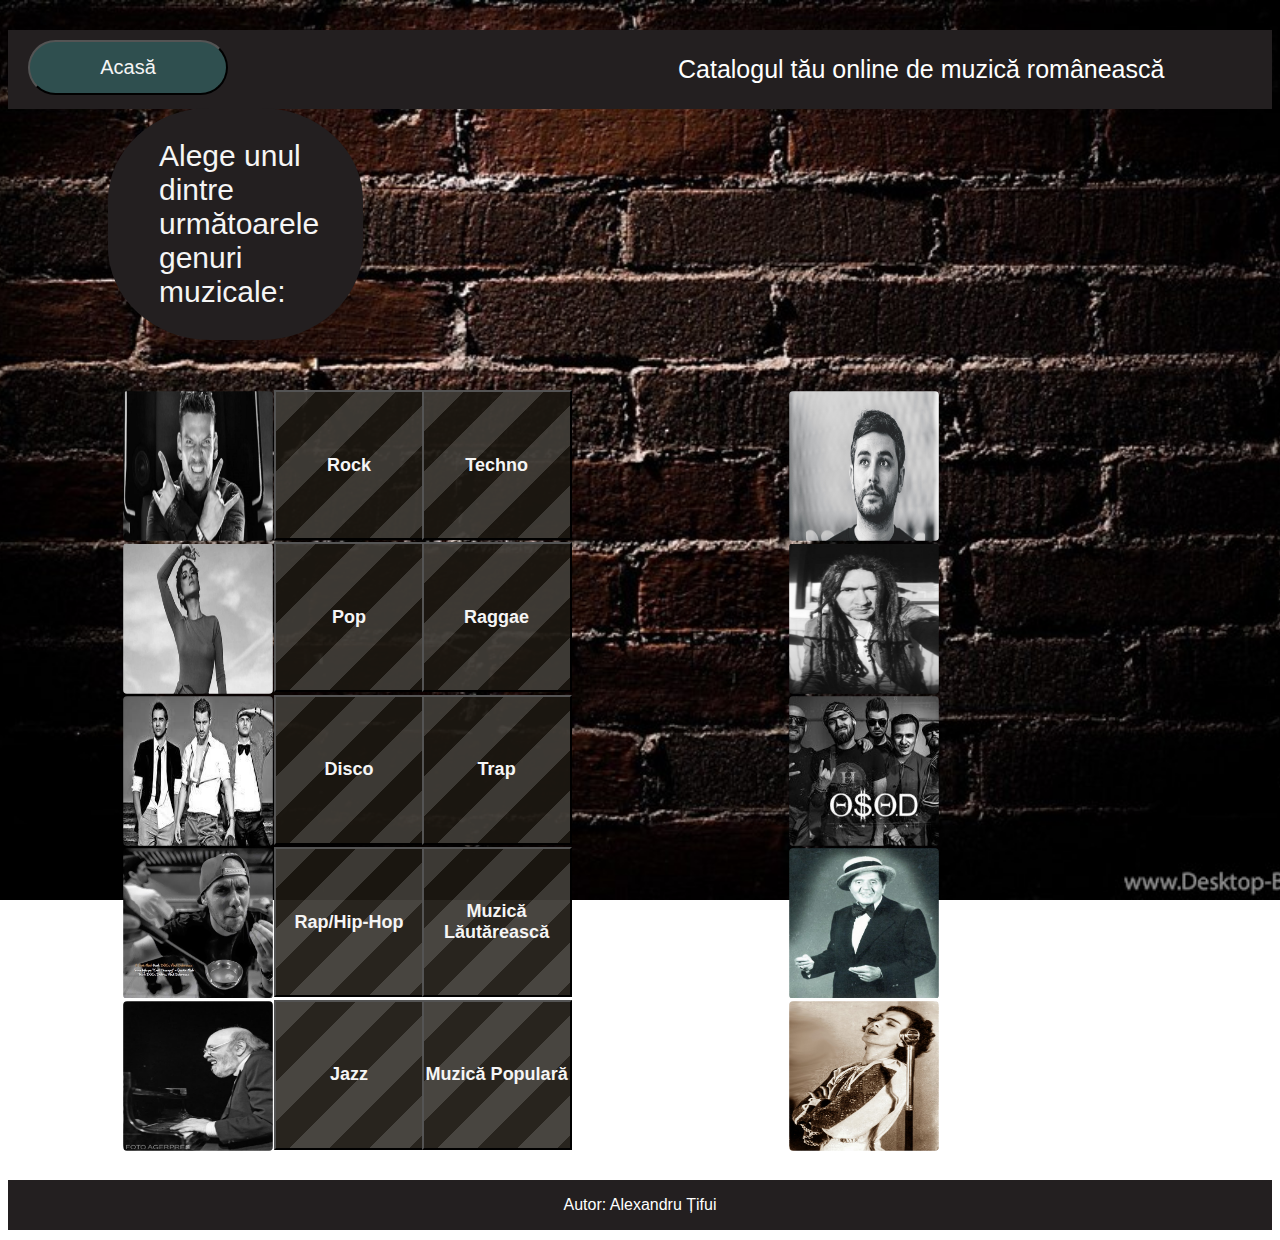
==== public/index.html @ cf0ef80f "backend server" ====
<!DOCTYPE html>
<html lang="ro">

<head>
    <meta charset="UTF-8">
    <meta name="viewport" content="width=device-width, initial-scale=1.0">
    <meta http-equiv="X-UA-Compatible" content="ie=edge">
    <link rel="stylesheet" href="style.css">
    <title>RO Music Catalog</title>
</head>

<body>
    <div class="page-container" id="page-container">
        <header class="header-and-footer">
             <button type="button" class="header_button" id="home-button">Acasă</button>
            <p class="header_text">Catalogul tău online de muzică românească</p>
        </header>
        <div class="main_container" id="main_container">
            <div class="content-subtitle" id="subtitle">
                <p class="content-subtitle-text">Alege unul dintre următoarele genuri muzicale:</p>
            </div>
            <main class="content">
                <article class="left-content">
                    <nav class="artist">
                        <button id="rock_button" class="artist-button" type="button">Rock</button>
                        <img class="artist-img" src="../images/tudor-chirila-ConvertImage.jpg" alt="Tudor Chirilă">
                    </nav>
                    <nav class="artist">
                        <button id="pop_button" class="artist-button" type="button">Pop</button>
                        <img class="artist-img" src="../images/INNA-ConvertImage.jpg" alt="INNA">
                    </nav>
                    <nav class=" artist ">
                        <button id="disco_button" class="artist-button " type="button ">Disco</button>
                        <img class="artist-img " src="../images/akcent-ConvertImage.jpg " alt="Akcent">
                    </nav>
                    <nav class="artist ">
                        <button id="rap_button" class="artist-button " type="button ">Rap/Hip-Hop</button>
                        <img class="artist-img " src="../images/deliric.jpg " alt="Deliric">
                    </nav>
                    <nav class="artist ">
                        <button id="jazz_button" class="artist-button " type="button ">Jazz</button>
                        <img class="artist-img " src="../images/johnny_raducanu.jpg " alt="Johnny Răducanu">
                    </nav>
                </article>
                <article class="content-right">
                    <nav class="artist ">
                        <img class="artist-img " src="../images/NU_ZAU.jpg " alt="Nu Zău">
                        <button id="techno_button" class="artist-button " type="button ">Techno</button>
                    </nav>
                    <nav class="artist ">
                        <img class="artist-img " src="../images/el_negro-ConvertImage.jpg " alt="El negro">
                        <button id="raggae_button" class="artist-button " type="button ">Raggae</button>
                    </nav>
                    <nav class="artist ">
                        <img class="artist-img " src="../images/SB.jpg " alt="Șatra Bentz">
                        <button id="trap_button" class="artist-button " type="button ">Trap</button>
                    </nav>
                    <nav class="artist ">
                        <img class="artist-img " src="../images/Gica-Petrescu-alb-negru.jpg " alt="Gică Petrescu">
                        <button id="lautareasca_button" class="artist-button " type="button ">Muzică Lăutărească</button>
                    </nav>
                    <nav class="artist ">
                        <img class="artist-img " src="../images/Maria_Tănase.jpg " alt="Maria Tănase">
                        <button id="populara_button" class="artist-button " type="button ">Muzică Populară</button>
                    </nav>
                </article>
            </main>
        
            <aside>
                <nav class="music_types_container" id="rock" class="rock_artists"></nav>
                <nav class="music_types_container" id="pop" class="pop_artists"></nav>
                <nav class="music_types_container" id="disco" class="disco_artists"></nav>
                <nav class="music_types_container" id="rap" class="rap_artists"></nav>
                <nav class="music_types_container" id="jazz" class="jazz_artists"></nav>
                <nav class="music_types_container" id="techno" class="techno_artists"></nav>
                <nav class="music_types_container" id="raggae" class="raggae_artists"></nav>
                <nav class="music_types_container" id="trap" class="trap_artists"></nav>
                <nav class="music_types_container" id="lautareasca" class="lautareasca_artists"></nav>
                <nav class="music_types_container" id="populara" class="populara_artists"></nav>
            </aside>
        </div>
        <footer class="header-and-footer ">
            <p>Autor: Alexandru Țifui</p>
        </footer>
    </div>
    <script type="text/javascript" src="script.js "></script>
    <script type="text/javascript" src="addmenu.js"></script>
    <script type="text/javascript" src="addalbummenu.js"></script>
    <script type="text/javascript" src="addsinglemenu.js"></script>
    <script type="text/javascript" src="appendDOM.js"></script>
    <script type="text/javascript" src="edit.js"></script>
    <script type="text/javascript" src="updatemain.js"></script>
</body>

</html>
---- public/style.css ----
/* change colours */

body {
    background: url("../images/background.jpg");
    background-repeat: no-repeat;
    background-attachment: fixed;
    background-position: center center;
    background-size: cover;
    padding-top: 60px;
    padding-bottom: 40px;
}

.page-container {
    position: relative;
    min-height: 100vh;
}

.header-and-footer {
    background-color: #231F20;
    color: white;
    font-family: 'Lucida Sans', 'Lucida Sans Regular', 'Lucida Grande', 'Lucida Sans Unicode', Geneva, Verdana, sans-serif;
    font-size: 1rem;
    display: flex;
    width: 100%;
    position: absolute;
    padding: 0;
}

.header_button {
    cursor: pointer;
	background-color: darkslategray;
	color: whitesmoke;
	border-radius: 5rem;
	width: 200px;
	font-size: 20px;
	height: 55px;
	margin-top: 10px;
	margin-left: 20px;
	margin-right: 450px;
}

header {
    top: 0px;
    margin-top: -3%;
}

.header_text {
    font-size: 25px;
}

footer {
    justify-content: center;
    bottom: 0px;
    margin-bottom: -3%;
}

.content {
    line-height: 200px;
    display: flex;
    justify-content: center;
    flex-wrap: wrap;
    align-items: center;
}

.artist {
    margin: 0px;
    margin-left: 83%;
    margin-right: 200px;
    margin-bottom: 20px;
    padding: 0px;
    display: flex;
    flex-direction: row-reverse;
    align-content: center;
}

.artist-img {
    width: 250px;
    height: 250px;
    padding: 0px;
    flex-shrink: 0;
}

.artist-button {
    cursor: pointer;
    height: 250px;
    width: 250px;
    background-color: #1b1711f1;
    color: whitesmoke;
    font-size: large;
    font-weight: bolder;
    background-image: linear-gradient(135deg, rgba(255, 255, 255, .15) 25%, transparent 25%, transparent 50%, rgba(255, 255, 255, .15) 50%, rgba(255, 255, 255, .15) 75%, transparent 75%, transparent);
    background-size: 5rem 5rem;
    margin-right: 72%;
    padding: 0px;
    flex-shrink: 0;
}

.artist-img {
    padding: 0.4%;
    border-radius: 5px 5px 5px 5px;
}

.content-subtitle {
    font-family: -apple-system, BlinkMacSystemFont, 'Segoe UI', Roboto, Oxygen, Ubuntu, Cantarell, 'Open Sans', 'Helvetica Neue', sans-serif;
    color: whitesmoke;
    position: relative;
    background-color: #231F20;
    font-size: 30px;
    width: 20%;
    padding: 1px;
    margin-bottom: 20px;
    margin-left: 100px;
    border-radius: 40%;
    margin-bottom: 50px;
}

.content-subtitle-text {
    margin-left: 50px;
}

.content-message {
    font-family: -apple-system, BlinkMacSystemFont, 'Segoe UI', Roboto, Oxygen, Ubuntu, Cantarell, 'Open Sans', 'Helvetica Neue', sans-serif;
    color: whitesmoke;
    position: relative;
    background-color: #231F20;
    font-size: 30px;
    width: max-content;
    padding: 1px;
    margin-bottom: 20px;
    margin-left: -100px;
    border-radius: 40%;
    margin-bottom: 50px;
    padding: 10px;
    height: auto;
    line-height: 100px;
}

.message {
    margin-left: 0px;
}

.main_container {
    padding-top: 2.5rem;
    padding-bottom: 2.5rem;
}

.formation_name {
    display: block;
    width: 520px;
    height: 45px;
    color: whitesmoke;
    font-size: 20px;
    background: darkslategray;
    text-align: center;
    text-justify: unset;
    line-height: 45px;
}

.formation_image {
    width: 320px;
    height: 180px;
}

.subtitle_text {
    color: white;
}

.artist_details {
    background-color: #231F20;
    width: 1000px;
    height: max-content;
}

.formation_name_details {
    display: block;
    width: 1000px;
    height: 60px;
    color: whitesmoke;
    font-size: 20px;
    background: darkslategray;
    text-align: center;
    text-justify: unset;
    line-height: 60px;
    margin: 0;
}

.formation_image_details {
    width: 640px;
    height: 360px;
}

.button {
    cursor: pointer;
    background-color: #231F20;
    color: whitesmoke;
    border-radius: 5rem;
}

.add_band_button-container {
    cursor: pointer;
    margin-left: 500px;
}

.add_band_button-container :first-child {
    cursor: pointer;
    height: 50px;
    width: 250px;
    font-size: 25px;
}

.big_container_formation {
    display: flex;
}

.container_formation {
    display: flex;
    flex-direction: column;
}

.container_formation .button {
    cursor: pointer;
    border-radius: 0px;
    height: 60px;
    width: 200px;
}

.music_types_container {
    display: flex;
    justify-content: space-around;
    flex-wrap: wrap;
}

.artist-box {
    padding-bottom: 50px;
}

.details-photo-and-info {
    display: flex;
    line-height: 10px;
    background-color: #231F20;
    font-size: 20px;
}

.details_text {
    color: whitesmoke;
    line-height: 1;
    margin-left: 20px;
}

.info_text {
    margin-top: 70px;
}

.album {
    margin-top: 50px;
}

.single {
    margin-top: 50px;
}

.album_container {
    line-height: 1;
    border: solid;
    border-radius: 10px;
    margin-top: 50px;
    width: max-content;
    height: max-content;
    margin-bottom: 50px;
    padding-left: 2%;
    padding-right: 2%;
}

.single_container {
    line-height: 1;
    border: solid;
    border-radius: 10px;
    margin-top: 50px;
    width: max-content;
    height: max-content;
    margin-bottom: 50px;
    padding-left: 2%;
    padding-right: 2%;
}

.album_name {
    font-weight: bold;
    font-size: 30px;
    font-family: monospace;
}

.back_button {
    cursor: pointer;
    background: darkslategray;
    color: white;
    border: solid;
    border-radius: 10px;
    width: 360px;
    height: 50px;
    margin-top: 15px;
}

.discography {
    display: flex;
    color: whitesmoke;
    justify-content: space-around;
}

.add_menu {
    background-color: #231F20;
    width: 700px;
    height: max-content;
    line-height: 80px;
    border: solid white;
}

.add_form {
    margin-left: 20px;
}

.add_menu_button {
    cursor: pointer;
	background-color: #231F20;
	color: whitesmoke;
	width: 100px;
	height: 50px;
	margin-left: 100px;
}

.edit_menu_button {
    cursor: pointer;
	background-color: #231F20;
	color: whitesmoke;
	width: 110px;
	height: 50px;
	margin-left: 50px;
	padding: 0px;
}

.add_album_button {
    cursor: pointer;
    background-color: #231F20;
	color: whitesmoke;
	width: 100px;
	height: 50px;
	margin-left: 165px;
}

@media (max-width: 1280px) {
    .artist-img {
        width: 150px;
        height: 150px;
    }
    
    .artist-button {
        height: 150px;
        width: 150px;
    }

    .artist {
        margin: 0px;
        margin-left: 0px;
        margin-right: 0px;
    }
}

@media (max-width: 768px) {}
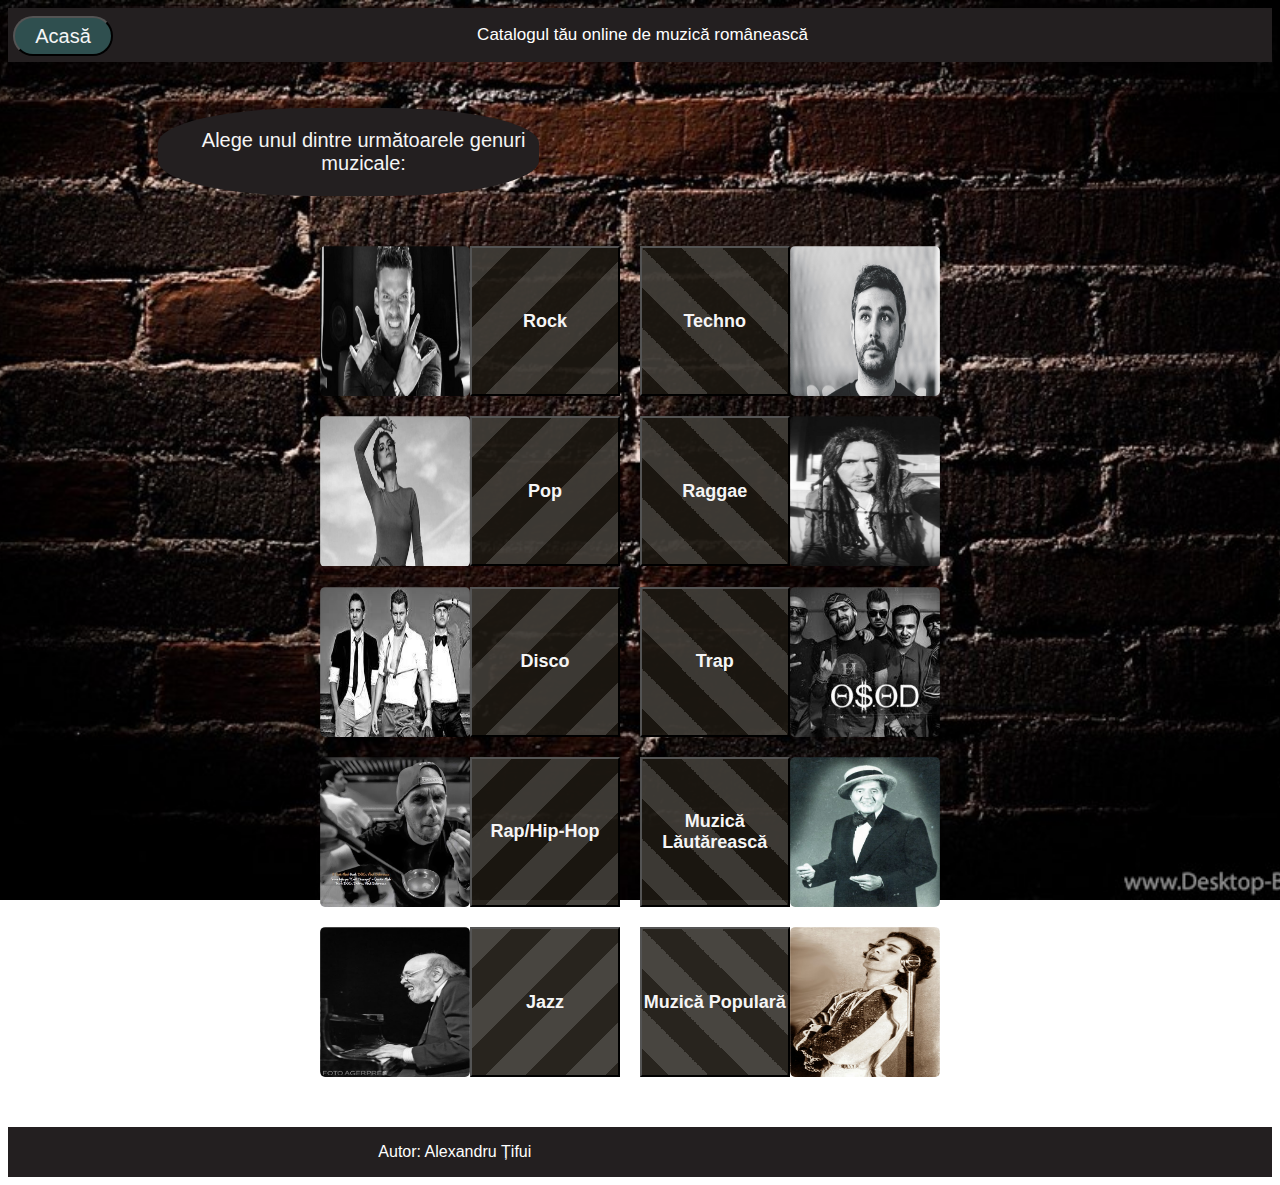
==== commit 7e633733: "resp" ====
--- a/public/index.html
+++ b/public/index.html
@@ -6,14 +6,17 @@
     <meta name="viewport" content="width=device-width, initial-scale=1.0">
     <meta http-equiv="X-UA-Compatible" content="ie=edge">
     <link rel="stylesheet" href="style.css">
+    <link rel="stylesheet" href="tablet_style.css">
+    <link rel="stylesheet" href="phone_style.css">
     <title>RO Music Catalog</title>
 </head>
 
 <body>
     <div class="page-container" id="page-container">
         <header class="header-and-footer">
-             <button type="button" class="header_button" id="home-button">Acasă</button>
+            <button type="button" class="header_button" id="home-button">Acasă</button>
             <p class="header_text">Catalogul tău online de muzică românească</p>
+            <button type="button" class="hidden_button"></button>
         </header>
         <div class="main_container" id="main_container">
             <div class="content-subtitle" id="subtitle">
@@ -42,7 +45,7 @@
                         <img class="artist-img " src="../images/johnny_raducanu.jpg " alt="Johnny Răducanu">
                     </nav>
                 </article>
-                <article class="content-right">
+                <article class="right-content">
                     <nav class="artist ">
                         <img class="artist-img " src="../images/NU_ZAU.jpg " alt="Nu Zău">
                         <button id="techno_button" class="artist-button " type="button ">Techno</button>
@@ -80,16 +83,17 @@
             </aside>
         </div>
         <footer class="header-and-footer ">
-            <p>Autor: Alexandru Țifui</p>
+            <p class="response">Autor: Alexandru Țifui</p>
+            <p class="response", id="response"></p>
         </footer>
     </div>
     <script type="text/javascript" src="script.js "></script>
-    <script type="text/javascript" src="addmenu.js"></script>
-    <script type="text/javascript" src="addalbummenu.js"></script>
-    <script type="text/javascript" src="addsinglemenu.js"></script>
-    <script type="text/javascript" src="appendDOM.js"></script>
+    <script type="text/javascript" src="add_menu.js"></script>
+    <script type="text/javascript" src="add_album_menu.js"></script>
+    <script type="text/javascript" src="add_single_menu.js"></script>
+    <script type="text/javascript" src="append_DOM.js"></script>
     <script type="text/javascript" src="edit.js"></script>
-    <script type="text/javascript" src="updatemain.js"></script>
+    <script type="text/javascript" src="update_main.js"></script>
 </body>
 
 </html>--- a/public/style.css
+++ b/public/style.css
@@ -1,5 +1,3 @@
-/* change colours */
-
 body {
     background: url("../images/background.jpg");
     background-repeat: no-repeat;
@@ -16,14 +14,14 @@
 }
 
 .header-and-footer {
-    background-color: #231F20;
-    color: white;
-    font-family: 'Lucida Sans', 'Lucida Sans Regular', 'Lucida Grande', 'Lucida Sans Unicode', Geneva, Verdana, sans-serif;
-    font-size: 1rem;
-    display: flex;
-    width: 100%;
-    position: absolute;
-    padding: 0;
+	background-color: #231F20;
+	color: white;
+	font-family: 'Lucida Sans', 'Lucida Sans Regular', 'Lucida Grande', 'Lucida Sans Unicode', Geneva, Verdana, sans-serif;
+	font-size: 1rem;
+	display: flex;
+	width: 100%;
+	position: absolute;
+	padding: 0;
 }
 
 .header_button {
@@ -33,23 +31,37 @@
 	border-radius: 5rem;
 	width: 200px;
 	font-size: 20px;
+    height: 55px;
+    margin-top: 10px;
+    margin-left: 20px;
+}
+
+.hidden_button {
+	background-color: #231F20;
+	color: #231F20;
+	border: #231F20;
+	width: 200px;
+	font-size: 20px;
 	height: 55px;
-	margin-top: 10px;
-	margin-left: 20px;
-	margin-right: 450px;
 }
 
 header {
+    justify-content: space-between;
     top: 0px;
     margin-top: -3%;
 }
 
+.response {
+    text-align: center;
+}
+
 .header_text {
     font-size: 25px;
+    text-align: center;
 }
 
 footer {
-    justify-content: center;
+    justify-content: space-evenly;
     bottom: 0px;
     margin-bottom: -3%;
 }
@@ -88,11 +100,18 @@
     color: whitesmoke;
     font-size: large;
     font-weight: bolder;
-    background-image: linear-gradient(135deg, rgba(255, 255, 255, .15) 25%, transparent 25%, transparent 50%, rgba(255, 255, 255, .15) 50%, rgba(255, 255, 255, .15) 75%, transparent 75%, transparent);
     background-size: 5rem 5rem;
-    margin-right: 72%;
     padding: 0px;
     flex-shrink: 0;
+    margin: 0px;
+}
+
+.left-content .artist-button {
+    background-image: linear-gradient(135deg, rgba(255, 255, 255, .15) 25%, transparent 25%, transparent 50%, rgba(255, 255, 255, .15) 50%, rgba(255, 255, 255, .15) 75%, transparent 75%);
+}
+
+.right-content .artist-button {
+    background-image: linear-gradient(225deg, rgba(255, 255, 255, .15) 25%, transparent 25%, transparent 50%, rgba(255, 255, 255, .15) 50%, rgba(255, 255, 255, .15) 75%, transparent 75%);
 }
 
 .artist-img {
@@ -115,7 +134,7 @@
 }
 
 .content-subtitle-text {
-    margin-left: 50px;
+    text-align: center;
 }
 
 .content-message {
@@ -344,24 +363,4 @@
 	width: 100px;
 	height: 50px;
 	margin-left: 165px;
-}
-
-@media (max-width: 1280px) {
-    .artist-img {
-        width: 150px;
-        height: 150px;
-    }
-    
-    .artist-button {
-        height: 150px;
-        width: 150px;
-    }
-
-    .artist {
-        margin: 0px;
-        margin-left: 0px;
-        margin-right: 0px;
-    }
-}
-
-@media (max-width: 768px) {}+}--- a/public/tablet_style.css
+++ b/public/tablet_style.css
@@ -0,0 +1,124 @@
+@media (max-width: 1280px) {
+    .artist-img {
+        width: 150px;
+        height: 150px;
+    }
+    
+    .artist-button {
+        height: 150px;
+        width: 150px;
+    }
+
+    .artist {
+        margin: 0px;
+        margin-left: 0px;
+        margin-right: 0px;
+    }
+    
+    header {
+        margin-top: -60px;
+    }
+    
+    footer {
+        margin-bottom: -40px;
+    }
+    
+    .header_text {
+        font-size: 17px;
+    }
+    
+    .header_button {
+        width: 100px;
+        height: 40px;
+        margin-top: 8px;
+        margin-left: 5px;
+    }
+    
+    .hidden_button {
+        width: 100px;
+        height: 40px;
+    }
+    
+    .content-subtitle {
+        font-size: 20px;
+        width: 30%;
+        padding: 1px;
+        margin-bottom: 20px;
+        margin-left: 150px;
+        border-radius: 40%;
+        margin-bottom: 50px;
+    }
+    
+    .content-subtitle-text {
+        margin-left: 30px;
+    }
+    
+    .artist {
+        margin-left: 83%;
+        margin-right: 20px;
+        margin-bottom: 20px;
+    }
+    
+    .content-message {
+        font-size: 17px;
+        padding-top: 0px;
+        padding-bottom: 0px;
+    }
+    
+    .add_band_button-container {
+        margin-left: 100px;
+        margin-right: -95px;
+    }
+
+    .add_band_button-container :first-child {
+        width: 150px;
+        font-size: 17px;
+    }
+    
+    .artist_details {
+        width: 700px;
+    }
+
+    .formation_name_details {
+        display: block;
+        width: 700px;
+        height: 50px;
+        line-height: 50px;
+    }
+
+    .formation_image_details {
+        width: 368px;
+        height: 207px;
+    }
+    
+    .back_button {
+        width: 332px;
+        margin-top: 10px;
+    }
+    
+    .details-photo-and-info {
+        font-size: 17px;
+    }
+
+    .details_text {
+        color: whitesmoke;
+        line-height: 1;
+        margin-left: 20px;
+    }
+
+    .info_text {
+        margin-top: 35px;
+    }
+    
+    .album_name {
+        font-size: 25px;
+    }
+    
+    .album {
+        font-size: 15px;
+    }
+    
+    .single {
+        font-size: 15px;
+    }
+}--- a/public/phone_style.css
+++ b/public/phone_style.css
@@ -0,0 +1,117 @@
+@media (max-width: 768px) {
+    header {
+        margin-top: -60px;
+    }
+    
+    footer {
+        margin-bottom: -40px;
+        font-size: 10px;
+    }
+    
+    .response {
+        font-size: 12px;
+    }
+    
+    .header_text {
+        font-size: 15px;
+    }
+    
+    .header_button {
+        font-size: 20px;
+        width: 100px;
+        height: 40px;
+        margin-top: 11px;
+        margin-left: 2px;
+    }
+    
+    .hidden_button {
+        width: 0px;
+    }
+    
+    .content-subtitle {
+        font-size: 17px;
+        width: 80%;
+        margin-left: 20px;
+        margin-bottom: 50px;
+    }
+    
+    .content-subtitle-text {
+        margin-left: 5px;
+    }
+    
+    .right-content .artist-button {
+        background-image: linear-gradient(135deg, rgba(255, 255, 255, .15) 25%, transparent 25%, transparent 50%, rgba(255, 255, 255, .15) 50%, rgba(255, 255, 255, .15) 75%, transparent 75%);
+    }
+    
+    .left-content .artist{
+        flex-direction: row;
+        margin-left: 0px;
+    }
+    
+    .content-message {
+        text-align: center;
+        line-height: 50px; 
+        font-size: 15px;
+        padding-top: 10px;
+        padding-bottom: 10px;
+        margin-left: 4px;
+    }
+    
+    .add_band_button-container {
+        margin-left: 0px;
+        margin-right: 0px;
+        margin-top: -80px;
+    }
+
+    .add_band_button-container :first-child {
+        width: 150px;
+        font-size: 17px;
+    }
+    
+    .artist_details {
+        width: 700px;
+    }
+
+    .formation_name_details {
+        display: block;
+        width: 700px;
+        height: 50px;
+        line-height: 50px;
+    }
+
+    .formation_image_details {
+        width: 368px;
+        height: 207px;
+    }
+    
+    .back_button {
+        width: 332px;
+        margin-top: 10px;
+    }
+    
+    .details-photo-and-info {
+        font-size: 17px;
+    }
+
+    .details_text {
+        color: whitesmoke;
+        line-height: 1;
+        margin-left: 20px;
+    }
+
+    .info_text {
+        margin-top: 35px;
+    }
+    
+    .album_name {
+        font-size: 25px;
+    }
+    
+    .album {
+        font-size: 15px;
+    }
+    
+    .single {
+        font-size: 15px;
+    }
+}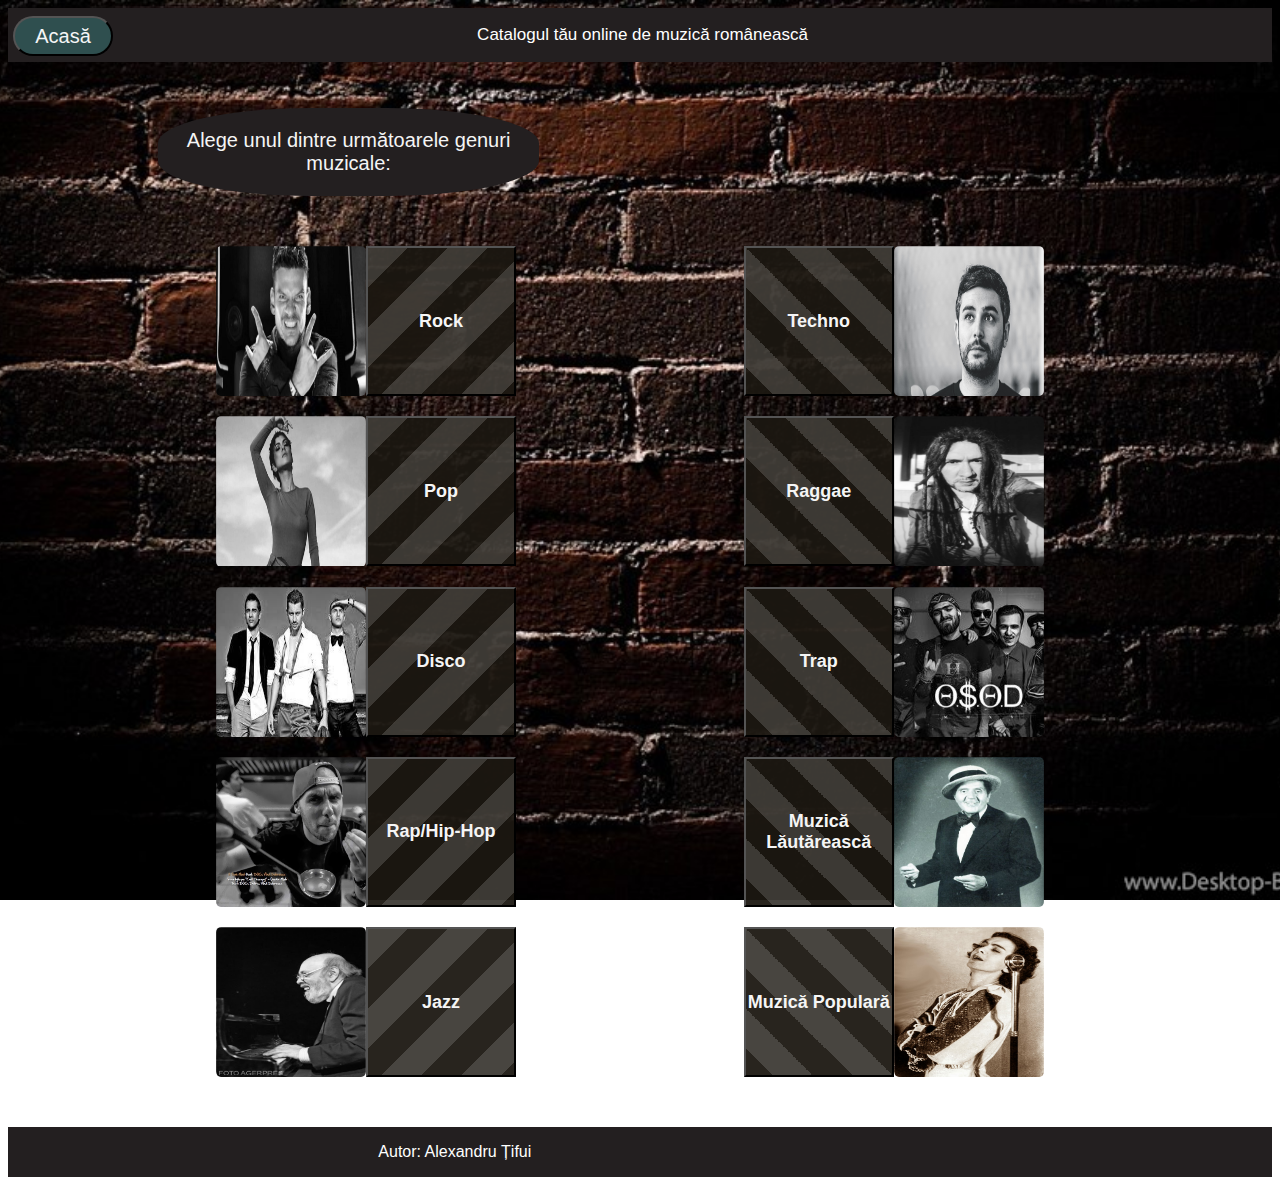
==== commit d8ef35fa: "final" ====
--- a/public/index.html
+++ b/public/index.html
@@ -13,73 +13,73 @@
 
 <body>
     <div class="page-container" id="page-container">
-        <header class="header-and-footer">
+        <nav class="header-and-footer">
             <button type="button" class="header_button" id="home-button">Acasă</button>
             <p class="header_text">Catalogul tău online de muzică românească</p>
             <button type="button" class="hidden_button"></button>
-        </header>
+        </nav>
         <div class="main_container" id="main_container">
             <div class="content-subtitle" id="subtitle">
                 <p class="content-subtitle-text">Alege unul dintre următoarele genuri muzicale:</p>
             </div>
             <main class="content">
                 <article class="left-content">
-                    <nav class="artist">
+                    <div class="artist">
                         <button id="rock_button" class="artist-button" type="button">Rock</button>
                         <img class="artist-img" src="../images/tudor-chirila-ConvertImage.jpg" alt="Tudor Chirilă">
-                    </nav>
-                    <nav class="artist">
+                    </div>
+                    <div class="artist">
                         <button id="pop_button" class="artist-button" type="button">Pop</button>
                         <img class="artist-img" src="../images/INNA-ConvertImage.jpg" alt="INNA">
-                    </nav>
-                    <nav class=" artist ">
+                    </div>
+                    <div class=" artist ">
                         <button id="disco_button" class="artist-button " type="button ">Disco</button>
                         <img class="artist-img " src="../images/akcent-ConvertImage.jpg " alt="Akcent">
-                    </nav>
-                    <nav class="artist ">
+                    </div>
+                    <div class="artist ">
                         <button id="rap_button" class="artist-button " type="button ">Rap/Hip-Hop</button>
                         <img class="artist-img " src="../images/deliric.jpg " alt="Deliric">
-                    </nav>
-                    <nav class="artist ">
+                    </div>
+                    <div class="artist ">
                         <button id="jazz_button" class="artist-button " type="button ">Jazz</button>
                         <img class="artist-img " src="../images/johnny_raducanu.jpg " alt="Johnny Răducanu">
-                    </nav>
+                    </div>
                 </article>
                 <article class="right-content">
-                    <nav class="artist ">
+                    <div class="artist ">
                         <img class="artist-img " src="../images/NU_ZAU.jpg " alt="Nu Zău">
                         <button id="techno_button" class="artist-button " type="button ">Techno</button>
-                    </nav>
-                    <nav class="artist ">
+                    </div>
+                    <div class="artist ">
                         <img class="artist-img " src="../images/el_negro-ConvertImage.jpg " alt="El negro">
                         <button id="raggae_button" class="artist-button " type="button ">Raggae</button>
-                    </nav>
-                    <nav class="artist ">
+                    </div>
+                    <div class="artist ">
                         <img class="artist-img " src="../images/SB.jpg " alt="Șatra Bentz">
                         <button id="trap_button" class="artist-button " type="button ">Trap</button>
-                    </nav>
-                    <nav class="artist ">
+                    </div>
+                    <div class="artist ">
                         <img class="artist-img " src="../images/Gica-Petrescu-alb-negru.jpg " alt="Gică Petrescu">
                         <button id="lautareasca_button" class="artist-button " type="button ">Muzică Lăutărească</button>
-                    </nav>
-                    <nav class="artist ">
+                    </div>
+                    <div class="artist ">
                         <img class="artist-img " src="../images/Maria_Tănase.jpg " alt="Maria Tănase">
                         <button id="populara_button" class="artist-button " type="button ">Muzică Populară</button>
-                    </nav>
+                    </div>
                 </article>
             </main>
         
             <aside>
-                <nav class="music_types_container" id="rock" class="rock_artists"></nav>
-                <nav class="music_types_container" id="pop" class="pop_artists"></nav>
-                <nav class="music_types_container" id="disco" class="disco_artists"></nav>
-                <nav class="music_types_container" id="rap" class="rap_artists"></nav>
-                <nav class="music_types_container" id="jazz" class="jazz_artists"></nav>
-                <nav class="music_types_container" id="techno" class="techno_artists"></nav>
-                <nav class="music_types_container" id="raggae" class="raggae_artists"></nav>
-                <nav class="music_types_container" id="trap" class="trap_artists"></nav>
-                <nav class="music_types_container" id="lautareasca" class="lautareasca_artists"></nav>
-                <nav class="music_types_container" id="populara" class="populara_artists"></nav>
+                <div class="music_types_container" id="rock" class="rock_artists"></div>
+                <div class="music_types_container" id="pop" class="pop_artists"></div>
+                <div class="music_types_container" id="disco" class="disco_artists"></div>
+                <div class="music_types_container" id="rap" class="rap_artists"></div>
+                <div class="music_types_container" id="jazz" class="jazz_artists"></div>
+                <div class="music_types_container" id="techno" class="techno_artists"></div>
+                <div class="music_types_container" id="raggae" class="raggae_artists"></div>
+                <div class="music_types_container" id="trap" class="trap_artists"></div>
+                <div class="music_types_container" id="lautareasca" class="lautareasca_artists"></div>
+                <div class="music_types_container" id="populara" class="populara_artists"></div>
             </aside>
         </div>
         <footer class="header-and-footer ">
--- a/public/style.css
+++ b/public/style.css
@@ -45,7 +45,7 @@
 	height: 55px;
 }
 
-header {
+nav {
     justify-content: space-between;
     top: 0px;
     margin-top: -3%;
@@ -69,7 +69,7 @@
 .content {
     line-height: 200px;
     display: flex;
-    justify-content: center;
+    justify-content: space-evenly;
     flex-wrap: wrap;
     align-items: center;
 }
@@ -135,6 +135,8 @@
 
 .content-subtitle-text {
     text-align: center;
+    margin-left: 5px;
+    margin-right: 5px;
 }
 
 .content-message {
@@ -146,7 +148,7 @@
     width: max-content;
     padding: 1px;
     margin-bottom: 20px;
-    margin-left: -100px;
+    margin-left: 0px;
     border-radius: 40%;
     margin-bottom: 50px;
     padding: 10px;
@@ -217,7 +219,6 @@
 
 .add_band_button-container {
     cursor: pointer;
-    margin-left: 500px;
 }
 
 .add_band_button-container :first-child {
--- a/public/tablet_style.css
+++ b/public/tablet_style.css
@@ -15,7 +15,7 @@
         margin-right: 0px;
     }
     
-    header {
+    nav {
         margin-top: -60px;
     }
     
@@ -50,7 +50,8 @@
     }
     
     .content-subtitle-text {
-        margin-left: 30px;
+        margin-left: 10px;
+        margin-right: 10px;
     }
     
     .artist {
@@ -63,11 +64,6 @@
         font-size: 17px;
         padding-top: 0px;
         padding-bottom: 0px;
-    }
-    
-    .add_band_button-container {
-        margin-left: 100px;
-        margin-right: -95px;
     }
 
     .add_band_button-container :first-child {
--- a/public/phone_style.css
+++ b/public/phone_style.css
@@ -1,5 +1,5 @@
 @media (max-width: 768px) {
-    header {
+    nav {
         margin-top: -60px;
     }
     
@@ -57,6 +57,10 @@
         margin-left: 4px;
     }
     
+    main.content {
+        flex-direction: column;
+    }
+
     .add_band_button-container {
         margin-left: 0px;
         margin-right: 0px;
@@ -65,53 +69,60 @@
 
     .add_band_button-container :first-child {
         width: 150px;
-        font-size: 17px;
+        font-size: 15px;
+    }
+    
+    .details-photo-and-info {
+        flex-direction: column;
     }
     
     .artist_details {
-        width: 700px;
+        width: 336px;
     }
 
     .formation_name_details {
         display: block;
-        width: 700px;
+        width: 336px;
         height: 50px;
         line-height: 50px;
     }
+    
+    .formation_name {
+        width: 336px;
+        height: 45px;
+        font-size: 20px;
+        line-height: 45px;
+    }
+
+    .formation_image {
+        width: 240px;
+        height: 135px;
+    }
+    
+    .container_formation .button {
+        height: 45px;
+        width: 96px;
+    }
 
     .formation_image_details {
-        width: 368px;
-        height: 207px;
+        width: 336px;
+        height: 189px;
     }
     
     .back_button {
-        width: 332px;
-        margin-top: 10px;
+        width: 336px;
     }
     
-    .details-photo-and-info {
-        font-size: 17px;
-    }
-
-    .details_text {
-        color: whitesmoke;
-        line-height: 1;
-        margin-left: 20px;
-    }
-
-    .info_text {
-        margin-top: 35px;
+    .discography {
+        flex-direction: column;
     }
     
-    .album_name {
-        font-size: 25px;
+    .album_container {
+        width: 317px;
     }
     
-    .album {
-        font-size: 15px;
-    }
-    
-    .single {
-        font-size: 15px;
+    .single_container {
+        width: 317px;
+        margin-bottom: 0px;
     }
 }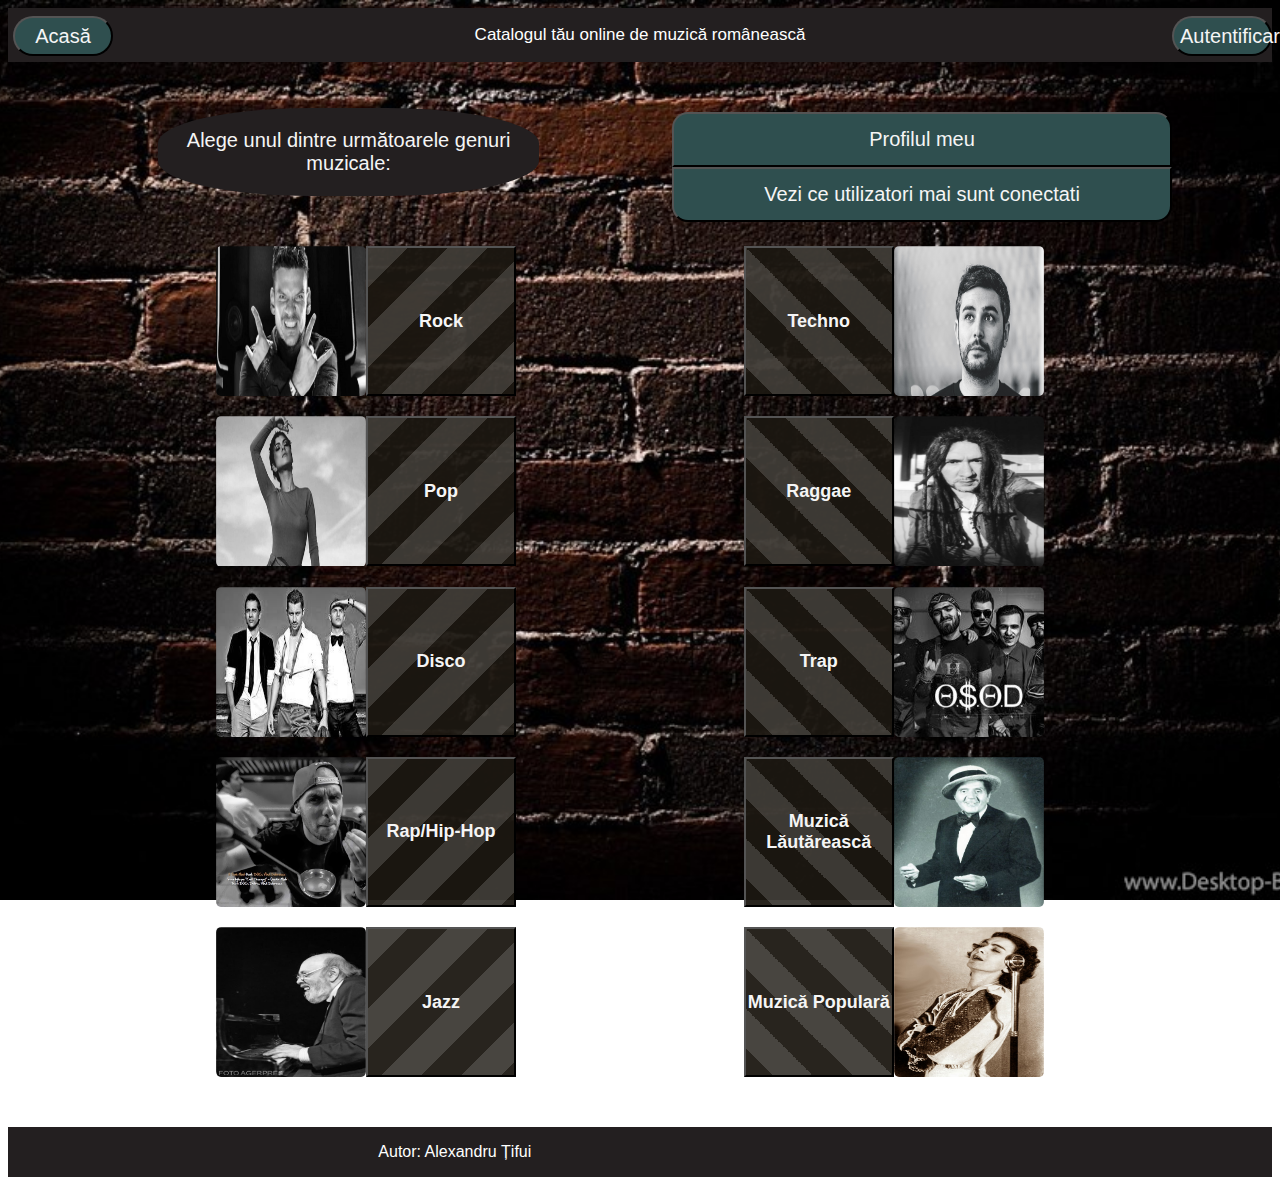
==== commit 3cebe04d: "started login system" ====
--- a/public/index.html
+++ b/public/index.html
@@ -16,11 +16,17 @@
         <nav class="header-and-footer">
             <button type="button" class="header_button" id="home-button">Acasă</button>
             <p class="header_text">Catalogul tău online de muzică românească</p>
-            <button type="button" class="hidden_button"></button>
+            <button type="button" class="header_button" id="login-button">Autentificare</button>
         </nav>
         <div class="main_container" id="main_container">
-            <div class="content-subtitle" id="subtitle">
-                <p class="content-subtitle-text">Alege unul dintre următoarele genuri muzicale:</p>
+            <div class="subttitle-delimitator">
+                <div class="content-subtitle" id="subtitle">
+                    <p class="content-subtitle-text">Alege unul dintre următoarele genuri muzicale:</p>
+                </div>
+                <div class="present-on-all-pages" id="profile_container">
+                    <button class="profile-shortcut" id="go_to_profile">Profilul meu</button>
+                    <button class="users-button" id="users_button">Vezi ce utilizatori mai sunt conectati</button>
+                </div>
             </div>
             <main class="content">
                 <article class="left-content">
@@ -94,6 +100,9 @@
     <script type="text/javascript" src="append_DOM.js"></script>
     <script type="text/javascript" src="edit.js"></script>
     <script type="text/javascript" src="update_main.js"></script>
+    <script type="text/javascript" src="login.js"></script>
+    <script type="text/javascript" src="register.js"></script>
+    <script type="text/javascript" src="profile.js"></script>
 </body>
 
 </html>--- a/public/style.css
+++ b/public/style.css
@@ -364,4 +364,67 @@
 	width: 100px;
 	height: 50px;
 	margin-left: 165px;
+}
+
+
+.login_button {
+    cursor: pointer;
+    background-color: #231F20;
+	color: whitesmoke;
+	width: 370px;
+	height: 50px;
+	margin-left: 165px;
+}
+
+.login_container {
+    display: flex;
+    flex-direction: row;
+    justify-content: space-between;
+    margin: 30px;
+    margin-left: 100px;
+    margin-right: 100px;
+}
+
+.register_text {
+    color: white;
+    font-family: 'Lucida Sans', 'Lucida Sans Regular', 'Lucida Grande', 'Lucida Sans Unicode', Geneva, Verdana, sans-serif;
+    font-size: 20px;
+    text-align: center;
+}
+
+.present-on-all-pages {
+    display: flex;
+    margin-right: 100px;
+    margin-bottom: 20px;
+    justify-content: center;
+    flex-direction: column;
+}
+
+.profile-shortcut {
+    cursor: pointer;
+	background-color: darkslategray;
+	color: whitesmoke;
+	border-radius: 0rem;
+	width: 500px;
+	font-size: 20px;
+    height: 55px;
+    margin: 0px;
+    border-radius: 1rem 1rem 0rem 0rem;
+}
+
+.users-button {
+    cursor: pointer;
+	background-color: darkslategray;
+	color: whitesmoke;
+	border-radius: 0rem;
+	width: 500px;
+	font-size: 20px;
+    height: 55px;
+    margin: 0px;
+    border-radius: 0rem 0rem 1rem 1rem;
+}   
+
+.subttitle-delimitator {
+    display: flex;
+    justify-content: space-between;
 }--- a/public/phone_style.css
+++ b/public/phone_style.css
@@ -125,4 +125,26 @@
         width: 317px;
         margin-bottom: 0px;
     }
+
+    .add_menu {
+        width: 280px;
+    }
+
+    .add_menu_button {
+        width: 200px;
+        margin: 0px;
+        margin-left: 40px;
+    }
+
+    .edit_menu_button {
+        width: 200px;
+        margin: 0px;
+        margin-left: 40px;
+    }
+
+    .add_album_button {
+        width: 200px;
+        margin: 0px;
+        margin-left: 40px;
+    }
 }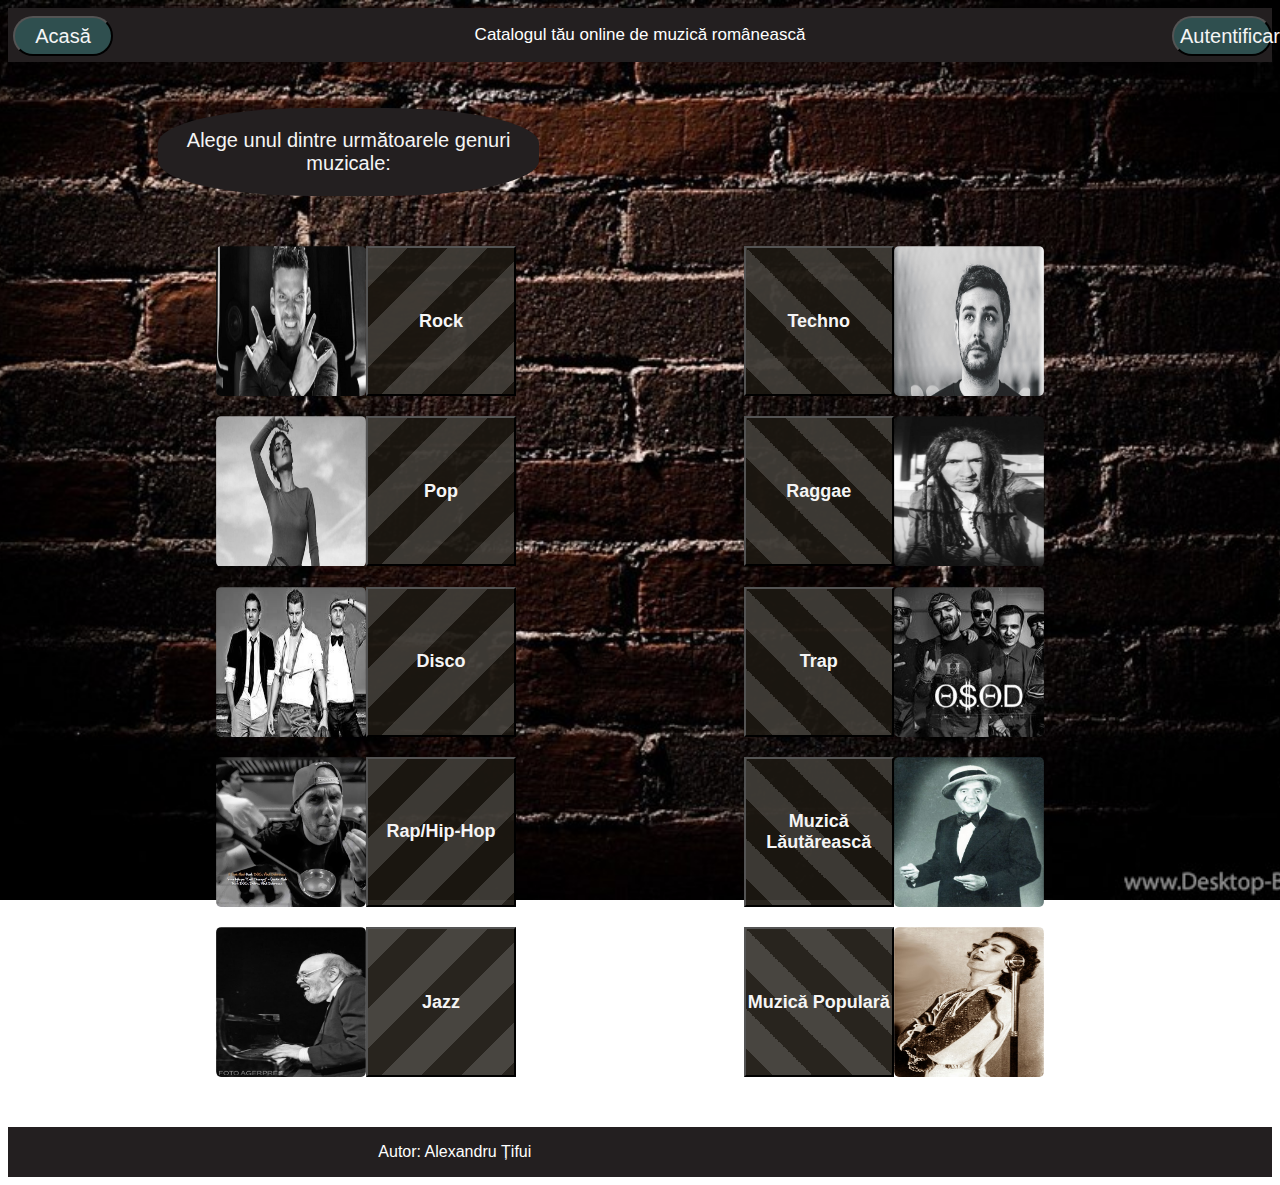
==== commit 409d4845: "comm task started" ====
--- a/public/index.html
+++ b/public/index.html
@@ -22,10 +22,6 @@
             <div class="subttitle-delimitator">
                 <div class="content-subtitle" id="subtitle">
                     <p class="content-subtitle-text">Alege unul dintre următoarele genuri muzicale:</p>
-                </div>
-                <div class="present-on-all-pages" id="profile_container">
-                    <button class="profile-shortcut" id="go_to_profile">Profilul meu</button>
-                    <button class="users-button" id="users_button">Vezi ce utilizatori mai sunt conectati</button>
                 </div>
             </div>
             <main class="content">
@@ -103,6 +99,7 @@
     <script type="text/javascript" src="login.js"></script>
     <script type="text/javascript" src="register.js"></script>
     <script type="text/javascript" src="profile.js"></script>
+    <script type="text/javascript" src="comm.js"></script>
 </body>
 
 </html>--- a/public/style.css
+++ b/public/style.css
@@ -179,7 +179,7 @@
 
 .formation_image {
     width: 320px;
-    height: 180px;
+    height: 240px;
 }
 
 .subtitle_text {
@@ -427,4 +427,84 @@
 .subttitle-delimitator {
     display: flex;
     justify-content: space-between;
+}
+
+.upload_img {
+    cursor: pointer;
+    width: 245px;
+}
+
+.comm_container {
+    background-color: #231F20;
+    width: 1000px;
+    height: max-content;
+    line-height: 80px;
+    border: solid white;
+    margin-bottom: 70px;
+}
+
+.comm-text {
+    color: whitesmoke;
+    font-size: 25px;
+    margin-left: 30px;
+    flex-wrap: wrap;
+}
+
+.button_votes {
+    cursor: pointer;
+    background-color: #231F39;
+	color: whitesmoke;
+	width: 50px;
+	height: 50px;
+    margin-top: 23px;
+}
+
+.votes_no {
+    color: white;
+    margin-left: 20px;
+    
+}
+
+.aux-container-votes {
+    display: flex;
+}
+
+.votes_no_container {
+    display: flex;
+    justify-content: space-evenly;
+    border-top: solid;
+    border-color: whitesmoke;
+}
+
+.add-comm-button {
+    cursor: pointer;
+	background-color: darkslategray;
+	color: whitesmoke;
+	border-radius: 1rem;
+	width: 1000px;
+	font-size: 30px;
+    height: 70px;
+    margin-top: 10px;
+}
+
+.delete-comment-button {
+    cursor: pointer;
+    background-color: #231F39;
+	color: whitesmoke;
+	width: 150px;
+	height: 55px;
+    margin-top: 23px;
+    font-size: 20px;
+}
+
+.user_info_comm {
+    font-size: 20px;
+    color: white;
+}
+
+.top_comm_container {
+    border-bottom: solid;
+    border-color: darkslategray;
+    display: flex;
+    justify-content: space-around;
 }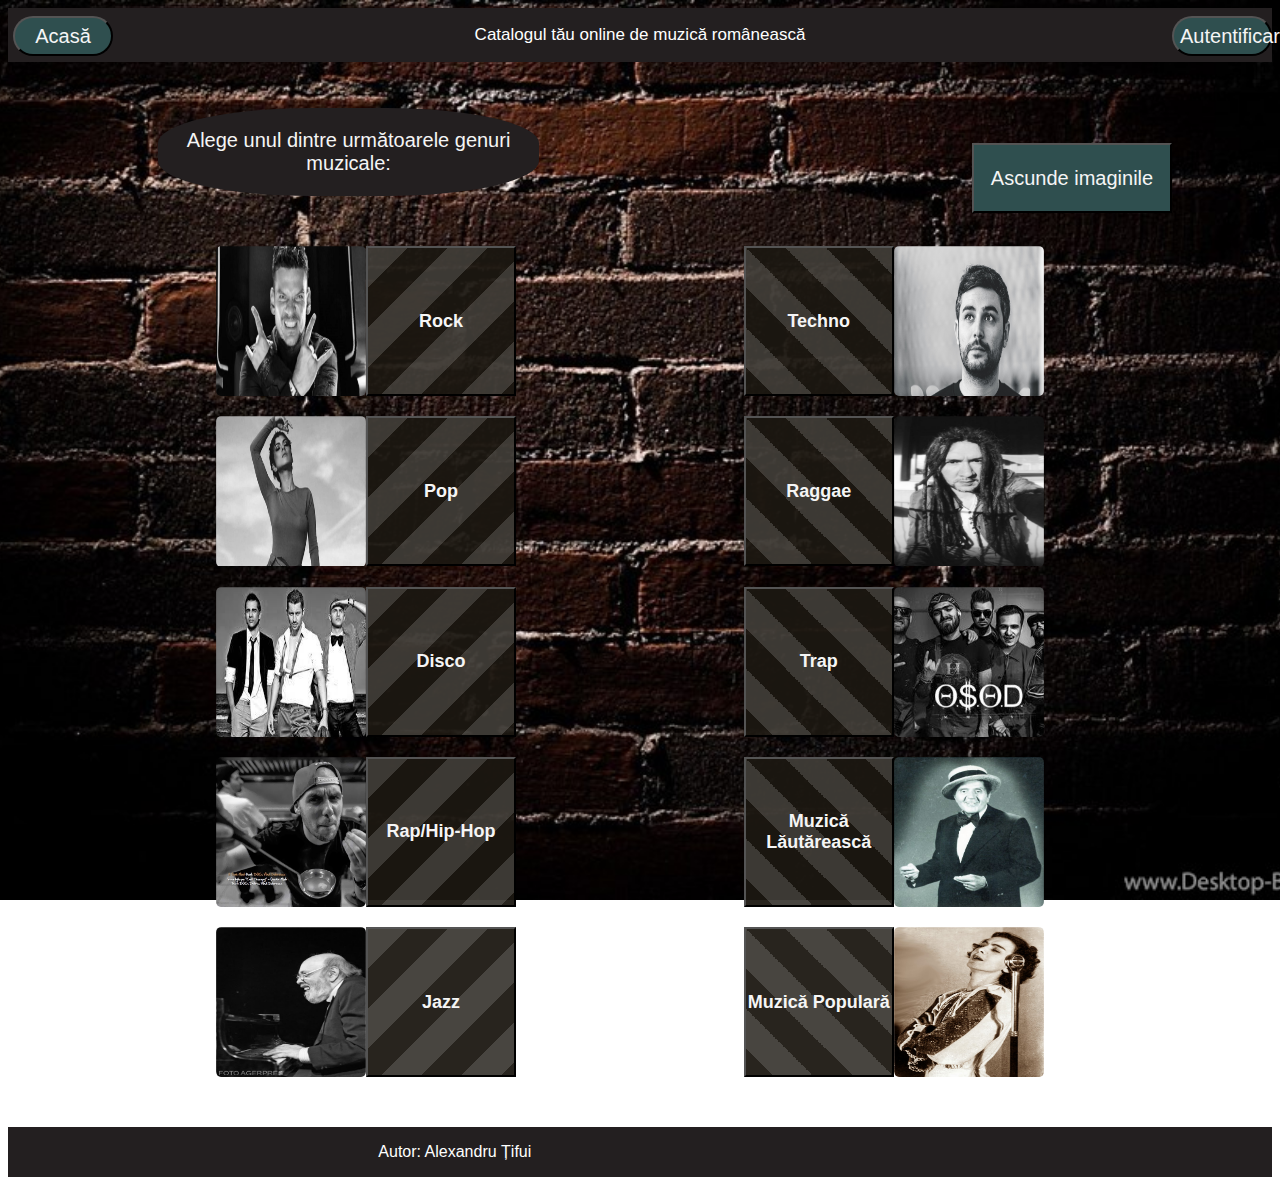
==== commit 31810cf1: "done hide images" ====
--- a/public/index.html
+++ b/public/index.html
@@ -23,6 +23,7 @@
                 <div class="content-subtitle" id="subtitle">
                     <p class="content-subtitle-text">Alege unul dintre următoarele genuri muzicale:</p>
                 </div>
+                <button class="hide-img-button", id="hide-img-button">Ascunde imaginile</button>
             </div>
             <main class="content">
                 <article class="left-content">
@@ -100,6 +101,7 @@
     <script type="text/javascript" src="register.js"></script>
     <script type="text/javascript" src="profile.js"></script>
     <script type="text/javascript" src="comm.js"></script>
+    <script type="text/javascript" src="hide_img.js"></script>
 </body>
 
 </html>--- a/public/style.css
+++ b/public/style.css
@@ -494,6 +494,7 @@
 	width: 150px;
 	height: 55px;
     margin-top: 23px;
+    margin-bottom: 23px;
     font-size: 20px;
 }
 
@@ -507,4 +508,70 @@
     border-color: darkslategray;
     display: flex;
     justify-content: space-around;
+}
+
+.comment-textbox {
+    width: 1000px;
+    height: 500px;
+    border: solid;
+    border-color: darkslategray;
+    border-width: 20px;
+    border-radius: 5rem;
+    margin-top: 50px;
+    font-size: 18px;
+    text-align: start;
+    padding: 30px;
+}
+
+.post-comment-button {
+    cursor: pointer;
+    background-color: #231F20;
+	color: whitesmoke;
+	width: 250px;
+	height: 120px;
+    font-size: 35px;
+    border-radius: 1rem;
+}
+
+.user_details {
+    color: white;
+    font-size: 20px;
+    margin-left: 50px;
+    margin-bottom: -40px;
+    margin-top: -40px;
+}
+
+.user_profile_button {
+    cursor: pointer;
+	background-color: darkslategray;
+	color: whitesmoke;
+	border-radius: 0.5rem;
+	width: 400px;
+	font-size: 20px;
+    height: 70px;
+    margin-left: 50px;
+}
+
+.smaller-profile-box {
+    display: flex;
+    flex-direction: column;
+}
+
+.profile-box {
+    background-color: #231F20;
+    border: solid white;
+    width: 500px;
+    height: 480px;
+    margin-top: 50px;
+}
+
+.hide-img-button {
+    cursor: pointer;
+	background-color: darkslategray;
+	color: whitesmoke;
+	width: 200px;
+	font-size: 20px;
+    height: 70px;
+    margin-right: 100px;
+    margin-top: 35px;
 }